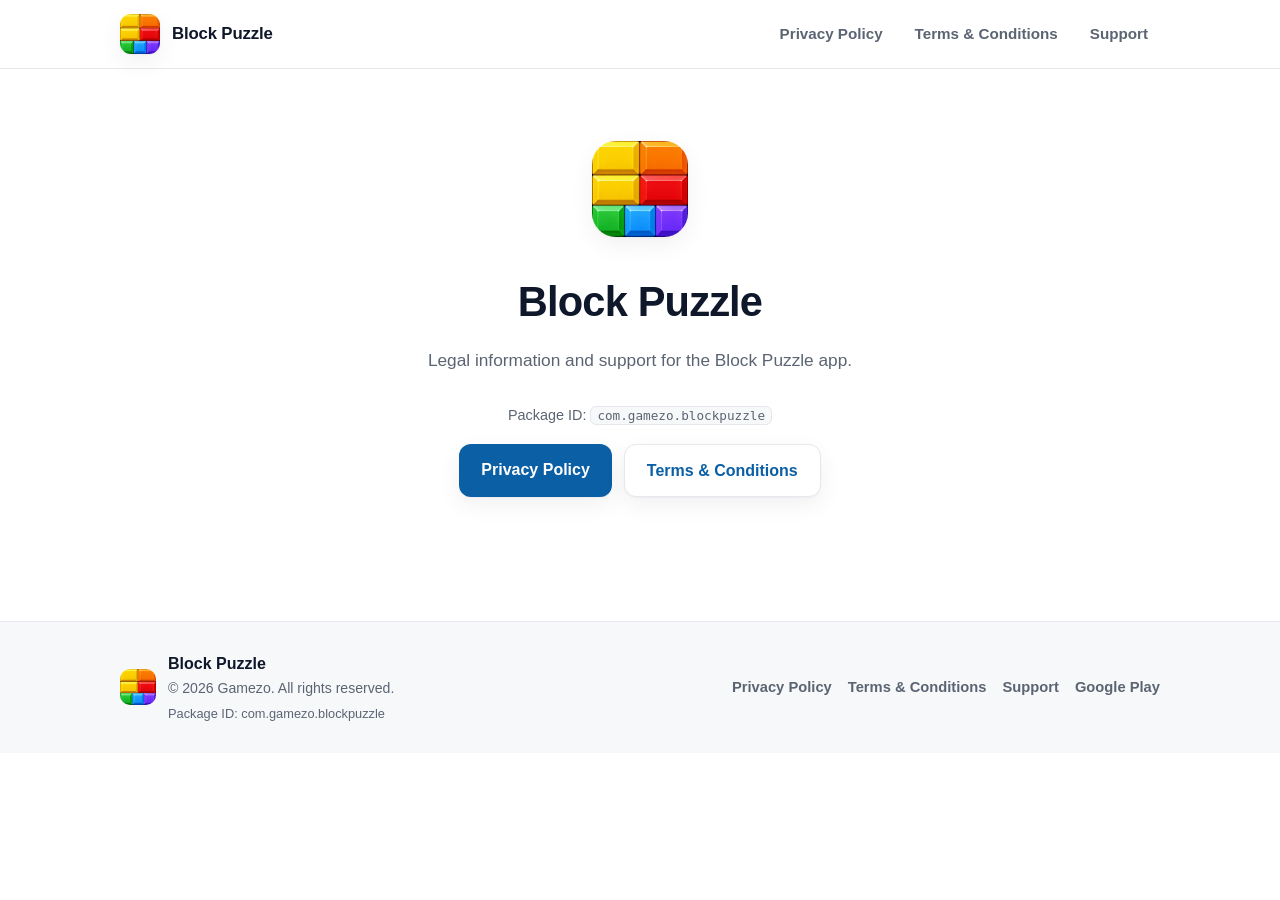
==== index.html @ e0d50437 "Add Privacy Policy and Terms & Conditions pages" ====
<!DOCTYPE html>
<html lang="en">
<head>
  <meta charset="utf-8">
  <meta name="viewport" content="width=device-width, initial-scale=1">
  <title>Block Puzzle &mdash; Legal &amp; Support</title>
  <meta name="description" content="Privacy Policy, Terms &amp; Conditions and support information for the Block Puzzle app.">
  <meta name="robots" content="index, follow">
  <meta name="theme-color" content="#0B5FA5">
  <meta property="og:type" content="website">
  <meta property="og:site_name" content="Block Puzzle">
  <meta property="og:title" content="Block Puzzle &mdash; Legal &amp; Support">
  <meta property="og:image" content="assets/app_logo.png">
  <link rel="icon" type="image/png" href="assets/app_logo.png">
  <link rel="apple-touch-icon" href="assets/app_logo.png">
  <link rel="stylesheet" href="assets/styles.css">
</head>
<body>
  <a class="skip-link" href="#main">Skip to content</a>
<header class="site-header">
  <div class="container header-inner">
    <a class="brand" href="" aria-label="Block Puzzle home">
      <img class="brand-logo" src="assets/app_logo.png" width="40" height="40" alt="Block Puzzle logo">
      <span class="brand-name">Block Puzzle</span>
    </a>
    <nav class="site-nav" aria-label="Primary">
      <a href="privacy-policy/">Privacy Policy</a>
      <a href="terms-and-conditions/">Terms &amp; Conditions</a>
      <a href="mailto:gamezosupport@gmail.com">Support</a>
    </nav>
  </div>
</header>
  <main id="main" class="container">
    <section class="hero">
      <img class="hero-logo" src="assets/app_logo.png" width="96" height="96" alt="Block Puzzle logo">
      <h1>Block Puzzle</h1>
      <p class="lede">Legal information and support for the Block Puzzle app.</p>
      <p class="meta">Package ID: <code>com.gamezo.blockpuzzle</code></p>
      <div class="hero-actions">
        <a class="btn" href="privacy-policy/">Privacy Policy</a>
        <a class="btn btn-ghost" href="terms-and-conditions/">Terms &amp; Conditions</a>
      </div>
    </section>
  </main>
<footer class="site-footer">
  <div class="container footer-inner">
    <div class="footer-brand">
      <img class="footer-logo" src="assets/app_logo.png" width="36" height="36" alt="Block Puzzle logo">
      <div>
        <div class="footer-app">Block Puzzle</div>
        <div class="footer-copy">&copy; 2026 Gamezo. All rights reserved.</div>
        <div class="footer-pkg">Package ID: com.gamezo.blockpuzzle</div>
      </div>
    </div>
    <nav class="footer-nav" aria-label="Footer">
      <a href="privacy-policy/">Privacy Policy</a>
      <a href="terms-and-conditions/">Terms &amp; Conditions</a>
      <a href="mailto:gamezosupport@gmail.com">Support</a>
      <a href="https://play.google.com/store/apps/details?id=com.gamezo.blockpuzzle" rel="noopener">Google Play</a>
    </nav>
  </div>
</footer>
</body>
</html>
---- assets/styles.css ----
:root {
  --accent: #0B5FA5;
  --accent-ink: #0B5FA5;
  --bg: #ffffff;
  --bg-soft: #f7f8fa;
  --text: #0f172a;
  --muted: #5b6472;
  --border: #e6e8ee;
  --card: #ffffff;
  --radius: 16px;
  --maxw: 1080px;
  --readw: 780px;
  --shadow: 0 1px 2px rgba(15, 23, 42, .04), 0 8px 24px rgba(15, 23, 42, .06);
}

* { box-sizing: border-box; }

html { scroll-behavior: smooth; -webkit-text-size-adjust: 100%; }

body {
  margin: 0;
  font-family: ui-sans-serif, -apple-system, BlinkMacSystemFont, "Segoe UI",
    Roboto, Helvetica, Arial, "Apple Color Emoji", "Segoe UI Emoji", sans-serif;
  color: var(--text);
  background: var(--bg);
  line-height: 1.7;
  -webkit-font-smoothing: antialiased;
  text-rendering: optimizeLegibility;
}

a { color: var(--accent-ink); text-decoration: none; }
a:hover { text-decoration: underline; }

:focus-visible {
  outline: 3px solid var(--accent);
  outline-offset: 2px;
  border-radius: 6px;
}

.skip-link {
  position: absolute;
  left: -9999px;
  top: 0;
  background: var(--text);
  color: #fff;
  padding: 10px 16px;
  border-radius: 0 0 10px 0;
  z-index: 100;
}
.skip-link:focus { left: 0; }

.container {
  width: 100%;
  max-width: var(--maxw);
  margin: 0 auto;
  padding: 0 20px;
}

/* ---------- Header ---------- */
.site-header {
  position: sticky;
  top: 0;
  z-index: 20;
  background: rgba(255, 255, 255, .88);
  backdrop-filter: saturate(180%) blur(10px);
  border-bottom: 1px solid var(--border);
}
.header-inner {
  display: flex;
  align-items: center;
  justify-content: space-between;
  gap: 12px 20px;
  flex-wrap: wrap;
  min-height: 68px;
  padding-top: 10px;
  padding-bottom: 10px;
}
.brand {
  display: inline-flex;
  align-items: center;
  gap: 12px;
  color: var(--text);
  font-weight: 800;
  font-size: 1.05rem;
  letter-spacing: -.01em;
}
.brand:hover { text-decoration: none; }
.brand-logo {
  width: 40px;
  height: 40px;
  border-radius: 11px;
  display: block;
  box-shadow: var(--shadow);
}
.site-nav {
  display: flex;
  align-items: center;
  gap: 4px 8px;
  flex-wrap: wrap;
}
.site-nav a {
  display: inline-block;
  padding: 8px 12px;
  border-radius: 10px;
  color: var(--muted);
  font-weight: 600;
  font-size: .95rem;
}
.site-nav a:hover { background: var(--bg-soft); color: var(--text); text-decoration: none; }
.site-nav a.is-active { color: var(--accent-ink); background: color-mix(in srgb, var(--accent) 12%, white); }

/* ---------- Landing hero ---------- */
.hero {
  text-align: center;
  padding: 72px 0 84px;
  max-width: 640px;
  margin: 0 auto;
}
.hero-logo {
  width: 96px;
  height: 96px;
  border-radius: 24px;
  box-shadow: var(--shadow);
}
.hero h1 {
  font-size: clamp(1.9rem, 5vw, 2.6rem);
  margin: 22px 0 8px;
  letter-spacing: -.02em;
}
.hero .lede {
  color: var(--muted);
  font-size: 1.08rem;
  margin: 0 auto 28px;
  max-width: 34em;
}
.hero-actions {
  display: flex;
  gap: 12px;
  justify-content: center;
  flex-wrap: wrap;
}

/* ---------- Buttons ---------- */
.btn {
  display: inline-block;
  background: var(--accent);
  color: #fff;
  font-weight: 700;
  padding: 12px 22px;
  border-radius: 12px;
  box-shadow: var(--shadow);
}
.btn:hover { text-decoration: none; filter: brightness(.96); }
.btn-ghost {
  background: #fff;
  color: var(--accent-ink);
  border: 1px solid var(--border);
}

/* ---------- Document ---------- */
.doc {
  max-width: var(--readw);
  margin: 0 auto;
  padding: 44px 0 72px;
}
.doc-head {
  padding-bottom: 24px;
  border-bottom: 1px solid var(--border);
  margin-bottom: 8px;
}
.eyebrow {
  margin: 0 0 8px;
  color: var(--accent-ink);
  font-weight: 700;
  font-size: .82rem;
  letter-spacing: .08em;
  text-transform: uppercase;
}
.doc h1 {
  font-size: clamp(1.8rem, 4.5vw, 2.4rem);
  line-height: 1.2;
  margin: 0 0 10px;
  letter-spacing: -.02em;
}
.updated {
  color: var(--muted);
  font-size: .92rem;
  margin: 0 0 6px;
}
.meta {
  color: var(--muted);
  font-size: .9rem;
  margin: 0 0 16px;
}
code {
  font-family: ui-monospace, SFMono-Regular, Menlo, Consolas, monospace;
  font-size: .88em;
  background: var(--bg-soft);
  border: 1px solid var(--border);
  border-radius: 6px;
  padding: 1px 6px;
  word-break: break-all;
}
.lede {
  font-size: 1.08rem;
  color: #374151;
  margin: 0;
}

.prose { padding-top: 8px; }
.section { margin-top: 34px; }
.section h2 {
  font-size: 1.3rem;
  line-height: 1.3;
  margin: 0 0 10px;
  letter-spacing: -.01em;
  scroll-margin-top: 90px;
}
.section h3 {
  font-size: 1.03rem;
  margin: 20px 0 6px;
}
.section p { margin: 0 0 14px; color: #26303f; }
.section ul { margin: 0 0 16px; padding-left: 1.25em; }
.section li { margin: 0 0 8px; }
.section strong { color: var(--text); }

/* ---------- Footer ---------- */
.site-footer {
  border-top: 1px solid var(--border);
  background: var(--bg-soft);
  margin-top: 40px;
}
.footer-inner {
  display: flex;
  align-items: center;
  justify-content: space-between;
  gap: 16px 24px;
  flex-wrap: wrap;
  padding-top: 28px;
  padding-bottom: 28px;
}
.footer-brand { display: flex; align-items: center; gap: 12px; }
.footer-logo { border-radius: 10px; display: block; }
.footer-app { font-weight: 800; }
.footer-copy { color: var(--muted); font-size: .88rem; }
.footer-pkg { color: var(--muted); font-size: .8rem; margin-top: 2px; }
.footer-nav { display: flex; gap: 6px 16px; flex-wrap: wrap; }
.footer-nav a { color: var(--muted); font-weight: 600; font-size: .92rem; }
.footer-nav a:hover { color: var(--accent-ink); }

@media (max-width: 640px) {
  .header-inner { min-height: 60px; }
  .brand-name { font-size: 1rem; }
  .doc { padding: 30px 0 56px; }
  .section { margin-top: 28px; }
  .hero { padding: 48px 0 56px; }
  .footer-inner { flex-direction: column; align-items: flex-start; }
}

@media (prefers-reduced-motion: reduce) {
  html { scroll-behavior: auto; }
}
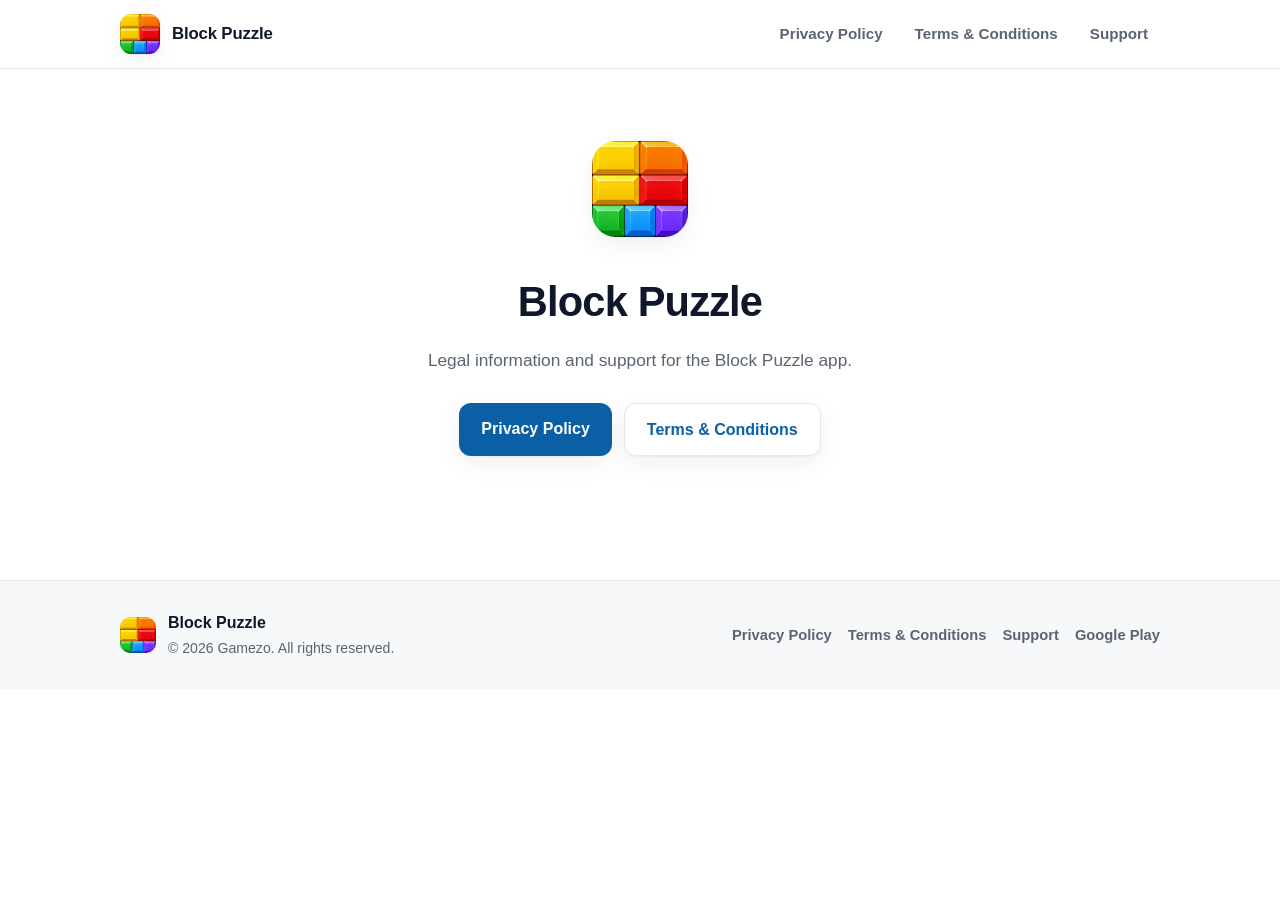
==== commit f142f08e: "remove package Id" ====
--- a/index.html
+++ b/index.html
@@ -7,10 +7,30 @@
   <meta name="description" content="Privacy Policy, Terms &amp; Conditions and support information for the Block Puzzle app.">
   <meta name="robots" content="index, follow">
   <meta name="theme-color" content="#0B5FA5">
+  <link rel="canonical" href="https://gamezosupport.github.io/blockpuzzlelegal/">
   <meta property="og:type" content="website">
   <meta property="og:site_name" content="Block Puzzle">
   <meta property="og:title" content="Block Puzzle &mdash; Legal &amp; Support">
-  <meta property="og:image" content="assets/app_logo.png">
+  <meta property="og:description" content="Privacy Policy, Terms &amp; Conditions and support information for the Block Puzzle app.">
+  <meta property="og:url" content="https://gamezosupport.github.io/blockpuzzlelegal/">
+  <meta property="og:image" content="https://gamezosupport.github.io/blockpuzzlelegal/assets/app_logo.png">
+  <meta name="twitter:card" content="summary">
+  <meta name="twitter:title" content="Block Puzzle &mdash; Legal &amp; Support">
+  <meta name="twitter:description" content="Privacy Policy, Terms &amp; Conditions and support information for the Block Puzzle app.">
+  <meta name="twitter:image" content="https://gamezosupport.github.io/blockpuzzlelegal/assets/app_logo.png">
+  <script type="application/ld+json">
+  {
+    "@context": "https://schema.org",
+    "@type": "SoftwareApplication",
+    "name": "Block Puzzle",
+    "applicationCategory": "GameApplication",
+    "operatingSystem": "Android, iOS",
+    "url": "https://gamezosupport.github.io/blockpuzzlelegal/",
+    "description": "Privacy Policy, Terms & Conditions and support information for the Block Puzzle app.",
+    "image": "https://gamezosupport.github.io/blockpuzzlelegal/assets/app_logo.png",
+    "installUrl": "https://play.google.com/store/apps/details?id=com.gamezo.blockpuzzle"
+  }
+  </script>
   <link rel="icon" type="image/png" href="assets/app_logo.png">
   <link rel="apple-touch-icon" href="assets/app_logo.png">
   <link rel="stylesheet" href="assets/styles.css">
@@ -35,7 +55,6 @@
       <img class="hero-logo" src="assets/app_logo.png" width="96" height="96" alt="Block Puzzle logo">
       <h1>Block Puzzle</h1>
       <p class="lede">Legal information and support for the Block Puzzle app.</p>
-      <p class="meta">Package ID: <code>com.gamezo.blockpuzzle</code></p>
       <div class="hero-actions">
         <a class="btn" href="privacy-policy/">Privacy Policy</a>
         <a class="btn btn-ghost" href="terms-and-conditions/">Terms &amp; Conditions</a>
@@ -49,7 +68,6 @@
       <div>
         <div class="footer-app">Block Puzzle</div>
         <div class="footer-copy">&copy; 2026 Gamezo. All rights reserved.</div>
-        <div class="footer-pkg">Package ID: com.gamezo.blockpuzzle</div>
       </div>
     </div>
     <nav class="footer-nav" aria-label="Footer">
--- a/assets/styles.css
+++ b/assets/styles.css
@@ -1,6 +1,7 @@
 :root {
   --accent: #0B5FA5;
   --accent-ink: #0B5FA5;
+  --accent-button-ink: #fff;
   --bg: #ffffff;
   --bg-soft: #f7f8fa;
   --text: #0f172a;
@@ -32,7 +33,7 @@
 a:hover { text-decoration: underline; }
 
 :focus-visible {
-  outline: 3px solid var(--accent);
+  outline: 3px solid var(--text);
   outline-offset: 2px;
   border-radius: 6px;
 }
@@ -144,7 +145,7 @@
 .btn {
   display: inline-block;
   background: var(--accent);
-  color: #fff;
+  color: var(--accent-button-ink);
   font-weight: 700;
   padding: 12px 22px;
   border-radius: 12px;
